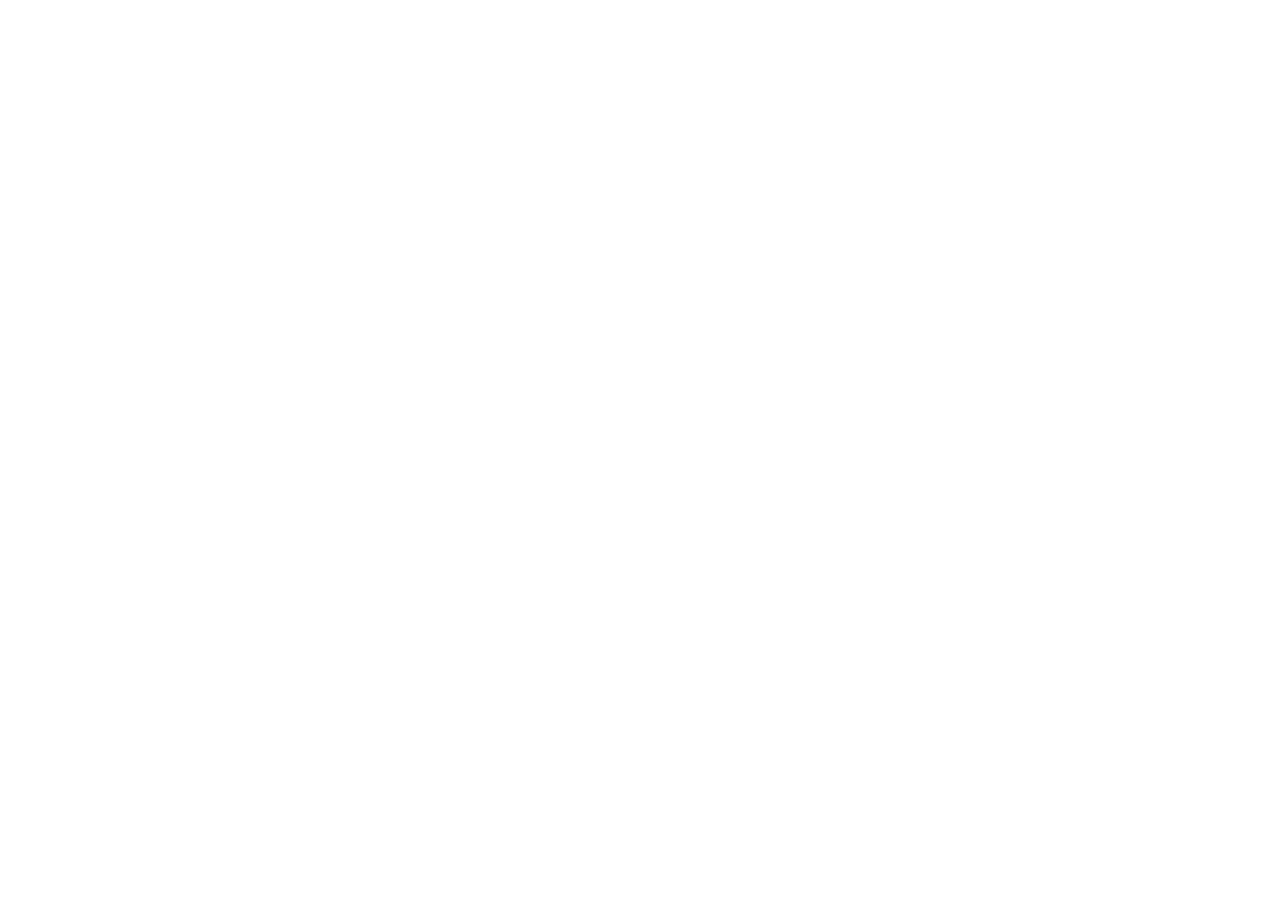
==== simple.html @ dc83cb5a "first commit" ====
<!DOCTYPE html>
<html lang="en">
<head>
    <meta charset="UTF-8">
    <meta name="viewport" content="width=device-width, initial-scale=1.0">
    <title>My First Website</title>
</head>
<body>
    
</body>
</html>
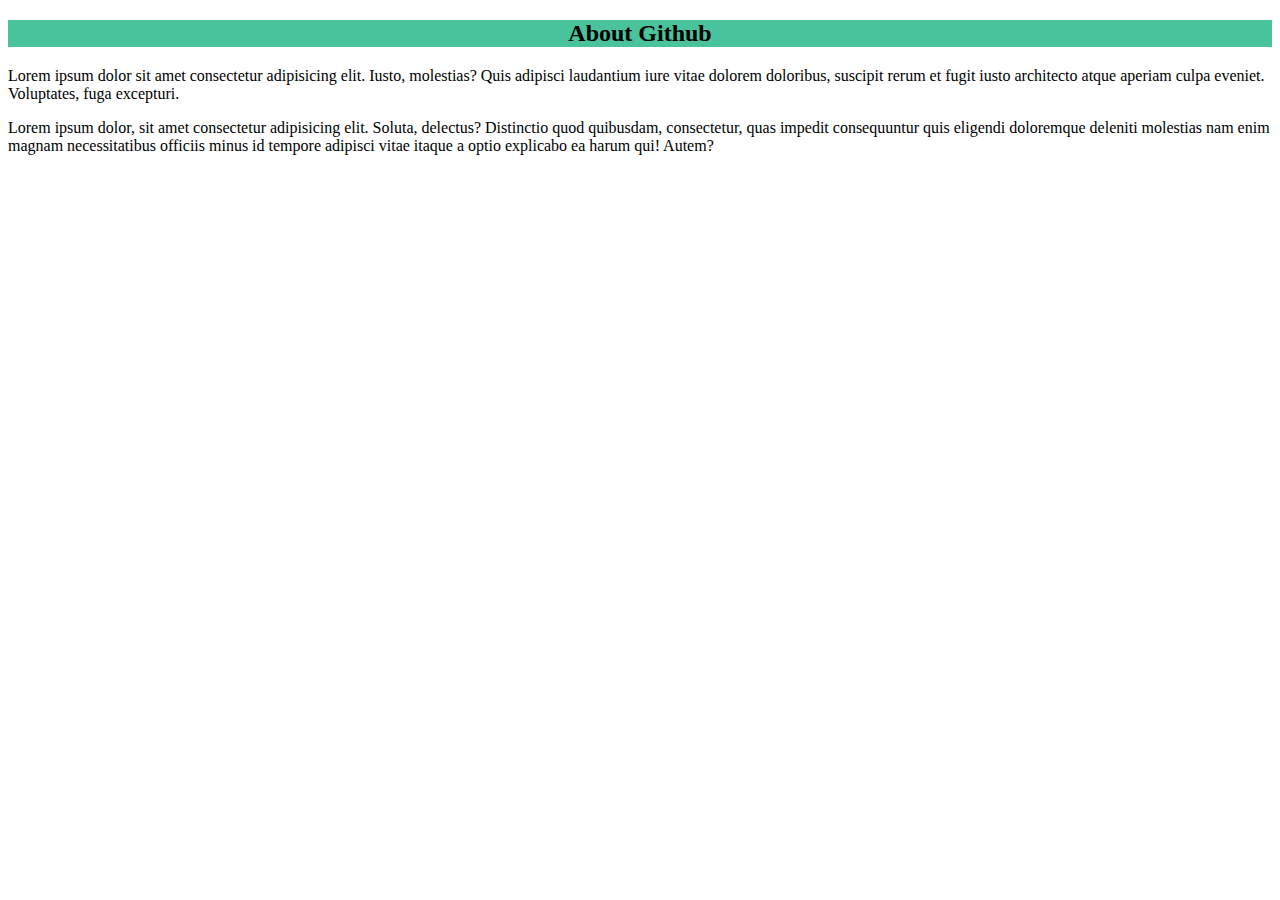
==== commit 2a010012: "first commit" ====
--- a/simple.html
+++ b/simple.html
@@ -4,8 +4,12 @@
     <meta charset="UTF-8">
     <meta name="viewport" content="width=device-width, initial-scale=1.0">
     <title>My First Website</title>
+    <link rel="stylesheet" href="simple.css">
 </head>
 <body>
-    
+    <h2>About Github</h2>
+    <p>Lorem ipsum dolor sit amet consectetur adipisicing elit. Iusto, molestias? Quis adipisci laudantium iure vitae dolorem doloribus, suscipit rerum et fugit iusto architecto atque aperiam culpa eveniet. Voluptates, fuga excepturi.</p>
+         
+    <p>Lorem ipsum dolor, sit amet consectetur adipisicing elit. Soluta, delectus? Distinctio quod quibusdam, consectetur, quas impedit consequuntur quis eligendi doloremque deleniti molestias nam enim magnam necessitatibus officiis minus id tempore adipisci vitae itaque a optio explicabo ea harum qui! Autem?</p>
 </body>
 </html>--- a/simple.css
+++ b/simple.css
@@ -0,0 +1,4 @@
+h2{
+    text-align: center;
+    background-color: rgba(2, 172, 116, 0.722);
+}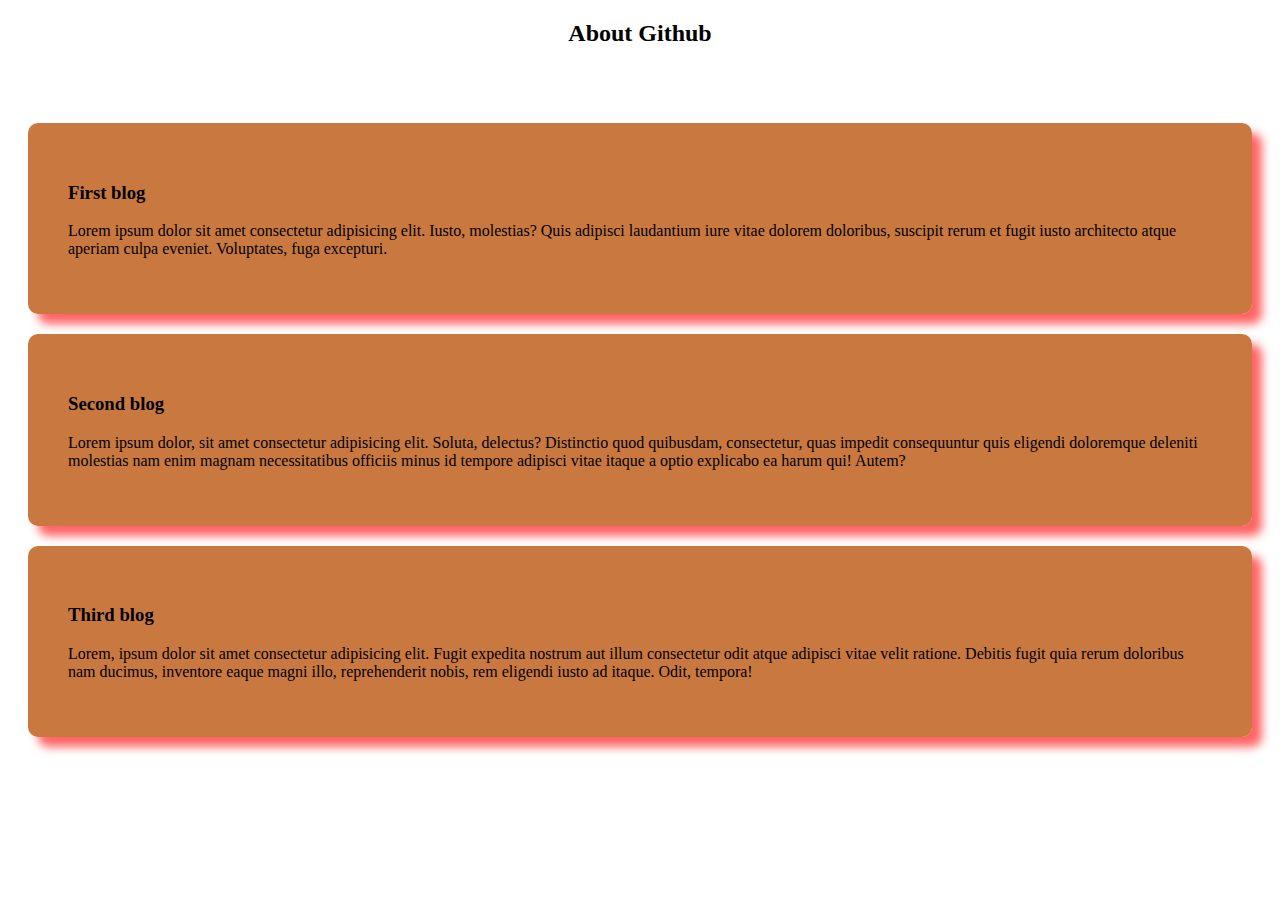
==== commit 03a771ff: "div style" ====
--- a/simple.html
+++ b/simple.html
@@ -8,8 +8,19 @@
 </head>
 <body>
     <h2>About Github</h2>
+    <br><br>
+
+    <div>
+    <h3>First blog</h3>
     <p>Lorem ipsum dolor sit amet consectetur adipisicing elit. Iusto, molestias? Quis adipisci laudantium iure vitae dolorem doloribus, suscipit rerum et fugit iusto architecto atque aperiam culpa eveniet. Voluptates, fuga excepturi.</p>
-         
+       </div>
+      <div>  
+        <h3>Second blog</h3>
     <p>Lorem ipsum dolor, sit amet consectetur adipisicing elit. Soluta, delectus? Distinctio quod quibusdam, consectetur, quas impedit consequuntur quis eligendi doloremque deleniti molestias nam enim magnam necessitatibus officiis minus id tempore adipisci vitae itaque a optio explicabo ea harum qui! Autem?</p>
+</div>
+<div>
+    <h3>Third blog</h3>
+    <p>Lorem, ipsum dolor sit amet consectetur adipisicing elit. Fugit expedita nostrum aut illum consectetur odit atque adipisci vitae velit ratione. Debitis fugit quia rerum doloribus nam ducimus, inventore eaque magni illo, reprehenderit nobis, rem eligendi iusto ad itaque. Odit, tempora!</p>
+</div>
 </body>
 </html>--- a/simple.css
+++ b/simple.css
@@ -1,4 +1,18 @@
 h2{
     text-align: center;
-    background-color: rgba(2, 172, 116, 0.722);
+  
+    
+}
+div{
+    background-color: rgba(185, 82, 9, 0.778);
+    margin: 20px;
+    padding: 40px
+    
+}
+div{
+    box-shadow: 10px 10px 10px rgba(255, 0, 0, 0.61);
+    
+    border-radius: 10px;
+    font-family: 'Times New Roman', Times, serif;
+    
 }